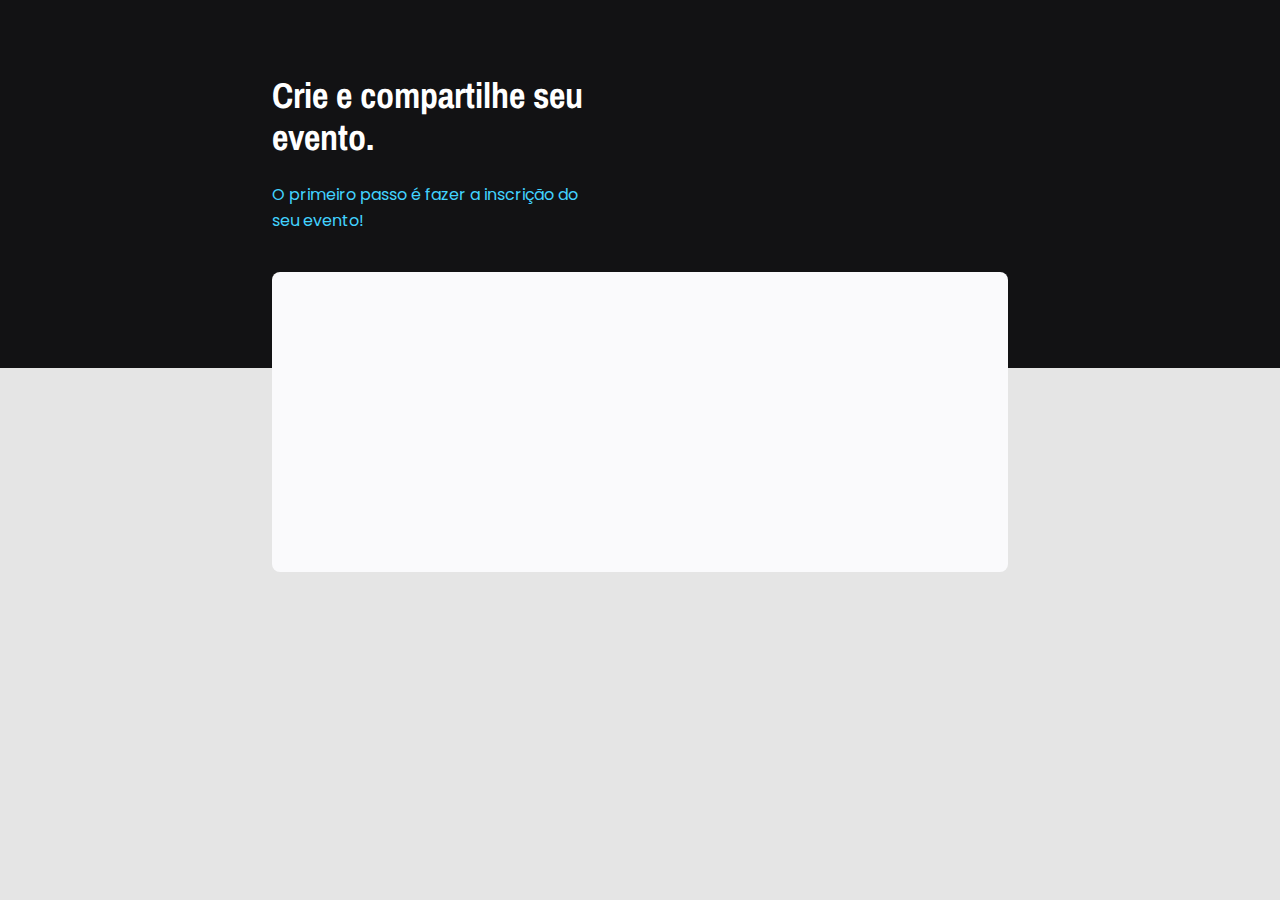
==== Formulário/index.html @ f93b6811 "Formulário" ====
<!DOCTYPE html>
<html lang="pt-br">
<head>
    <meta charset="UTF-8">
    <meta http-equiv="X-UA-Compatible" content="IE=edge">
    <meta name="viewport" content="width=device-width, initial-scale=1.0">
    <title>Formulário</title>
    <link rel="stylesheet" href="style.css">
    <link rel="preconnect" href="https://fonts.googleapis.com">
    <link rel="preconnect" href="https://fonts.gstatic.com" crossorigin>
    <link href="https://fonts.googleapis.com/css2?family=Archivo+Narrow:wght@600;700&family=Poppins&display=swap" rel="stylesheet">
</head>
<body>
    <div class = "page">
        <header>
            <h1>Crie e compartilhe seu evento.</h1>
            <p>O primeiro passo é fazer a inscrição do seu evento!</p>
        </header>
        <form>

        </form>
    </div>
</body>
</html>
---- Formulário/style.css ----
body{
    font-family: 'Poppins', sans-serif;
    background: #E5E5E5;
}
.page{
    width: 736px;
    margin: 0 auto;
}
header{
    width: 319px;
    margin-top: 74px;
}
header h1 {
    font-family: 'Archivo Narrow', sans-serif;
    font-weight: bold;
    font-size: 36px;
    line-height: 42px;
    color: white;
}

header p{
    font-size: 16px;
    line-height: 26px;
    color: #42D3FF;
}
body::before{
    content: '';
    width: 100%;
    height: 368px;
    top: 0;
    left: 0;
    z-index: -1;
    position: absolute;
    background: #121214;
    
}
form{
    margin-top: 38px;
    background: #FAFAFC;
    border-radius: 8px;
    min-height: 300px;
}
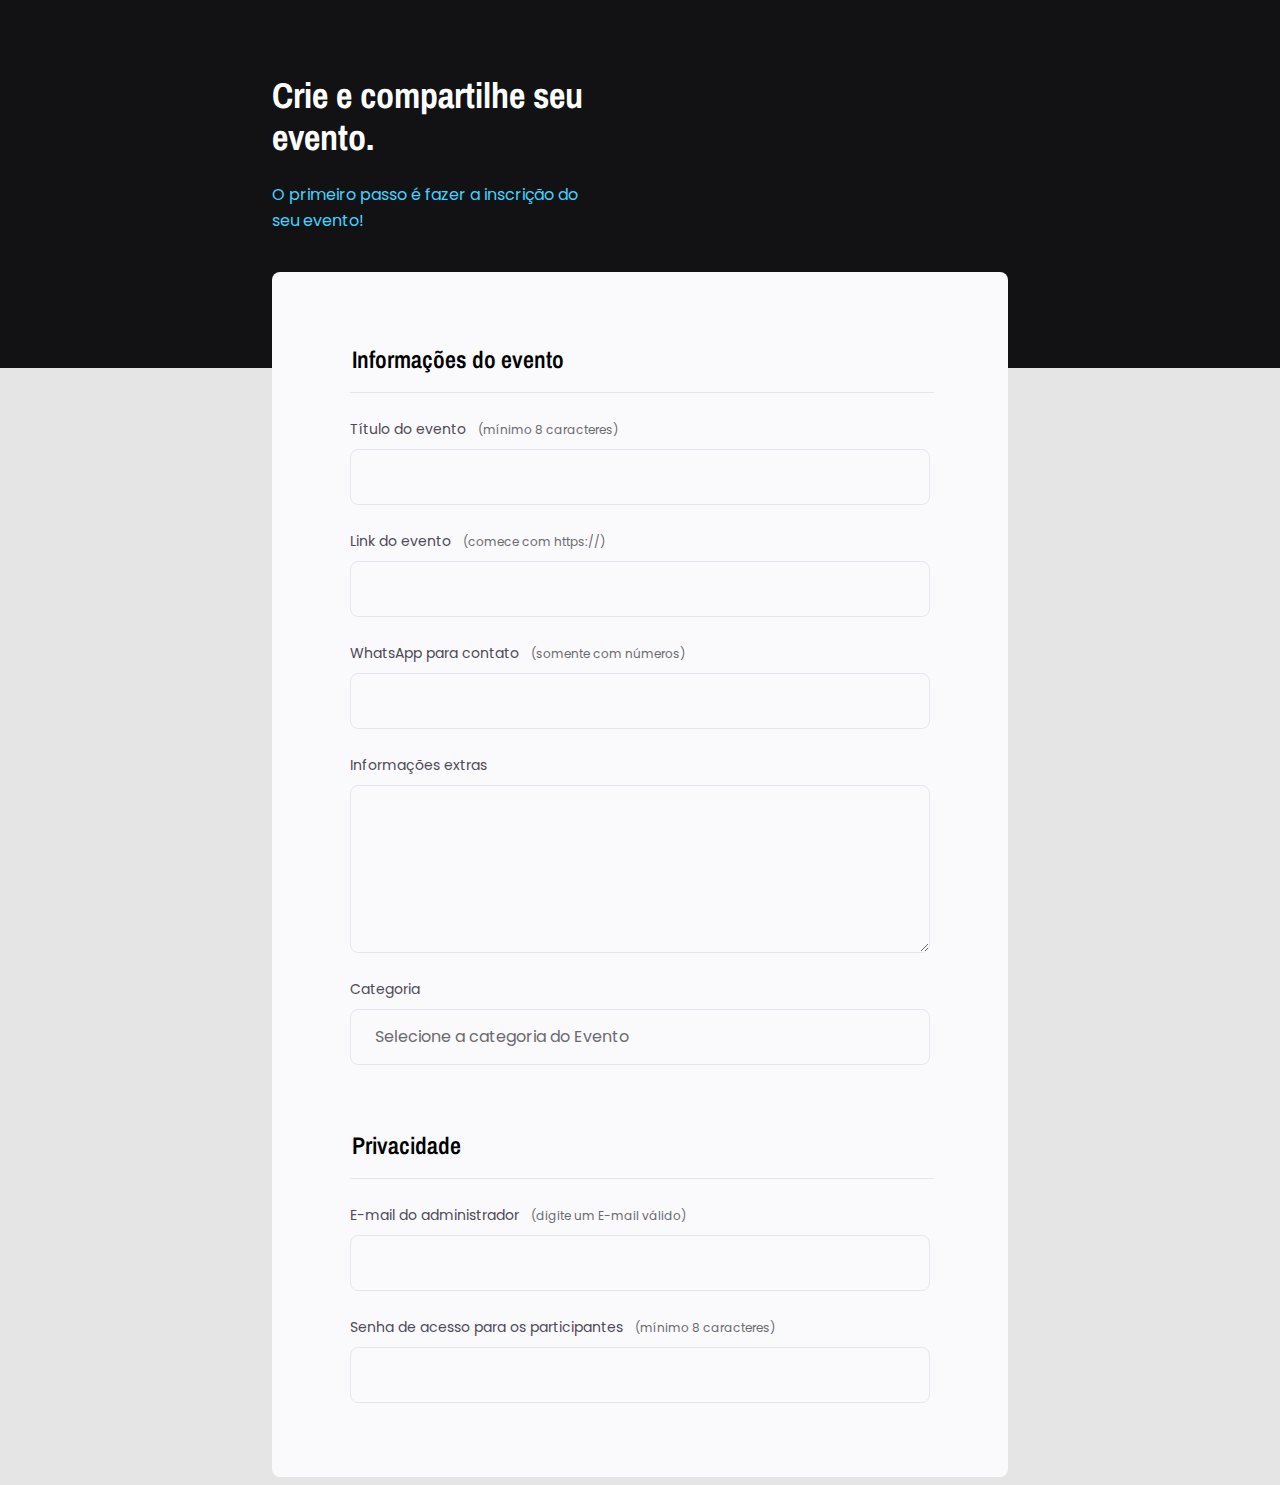
==== commit 139fd7d2: "10/01/2023" ====
--- a/Formulário/index.html
+++ b/Formulário/index.html
@@ -17,7 +17,54 @@
             <p>O primeiro passo é fazer a inscrição do seu evento!</p>
         </header>
         <form>
+            <fieldset>
+                <div class="fieldset-wrapper">
+                    <legend>Informações do evento</legend>
+                <div class="input-wrapper">
+                    <label for="event-title">Título do evento<span>(mínimo 8 caracteres)</span></label> 
+                    <input type="text" id="event-title">
+                </div>
+                <div class="input-wrapper">
+                    <label for="event-link">Link do evento<span>(comece com https://)</span></label> 
+                    <input type="url" id="event-link">
+                </div>
+                <div class="input-wrapper">
+                    <label for="event-whatsapp">WhatsApp para contato<span>(somente com números)</span></label> 
+                    <input type="number" id="event-whatsapp">
+                </div>
+                <div class="input-wrapper">
+                    <label for="event-info">Informações extras</label> 
+                    <textarea  id="event-info"></textarea>
+                </div>
+                <div class="input-wrapper">
+                    <label for="event-category">Categoria</label> 
+                    <select id="event-category">
+                        <option value="none" disabled selected hidden>Selecione a categoria do Evento</option>
+                        <option value="live">Ao vivo</option>
+                        <option value="PodCast">PodCast</option>
+                        <option value="mentorship">Mentoria</option>
+                        <option value="another">Outro</option>
+                    </select>
 
+
+                </div>
+                </div>
+            </fieldset>
+
+            <fieldset>
+                <div class="fieldset-wrapper">
+                    <legend>Privacidade</legend>
+                    <div class="input-wrapper">
+                        <label for="event-email">E-mail do administrador<span>(digite um E-mail válido)</span></label>
+                        <input type="text" id="event-email">
+                    </div>
+                    <div class="input-wrapper">
+                        <label for="event-password">Senha de acesso para os participantes<span>(mínimo 8 caracteres)</span></label>
+                        <input type="text" id="event-password">
+                    </div>
+                </div>
+
+            </fieldset>
         </form>
     </div>
 </body>
--- a/Formulário/style.css
+++ b/Formulário/style.css
@@ -40,5 +40,76 @@
     background: #FAFAFC;
     border-radius: 8px;
     min-height: 300px;
+    padding: 64px;
+
+    display: flex;
+    flex-direction: column;
+    gap: 48px;
 }
 
+fieldset{
+    border: none;
+   
+}
+.fieldset-wrapper{
+    display: flex;
+    flex-direction: column;
+    gap: 24px;
+}
+fieldset legend{
+    font-family: 'Archivo Narrow', sans-serif;
+    font-weight: 600;
+    font-size: 24px;
+    line-height: 34px;
+    width: 100%;
+    border-bottom:  1px solid #E6E6F0;
+
+    padding-bottom: 16px;
+}
+.input-wrapper{
+    display: flex;
+    flex-direction: column;
+
+}
+.input-wrapper label{
+    font-size: 14px;
+    line-height: 24px;
+    color: #4E4958;
+
+    margin-bottom: 8px;
+}
+.input-wrapper label span{
+    font-size: 12px;
+    margin-left: 12px;
+    line-height: 20px;
+    color: #6C6A71;
+    
+}
+.input-wrapper input,
+.input-wrapper textarea,
+.input-wrapper select{
+    background: #FAFAFC;
+    border: 1px solid #E6E6F0;
+    border-radius: 8px;
+    box-sizing: border-box;
+
+    height: 56px;
+
+    padding: 0 24px;
+
+    font-family: 'Poppins', sans-serif;
+
+    font-size: 16px;
+    line-height: 26px;
+    color: #6C6A71;
+
+   
+
+}
+.input-wrapper textarea{
+    padding: 0;
+    height: 168px;
+}
+.input-wrapper select{
+    appearance: none;
+}
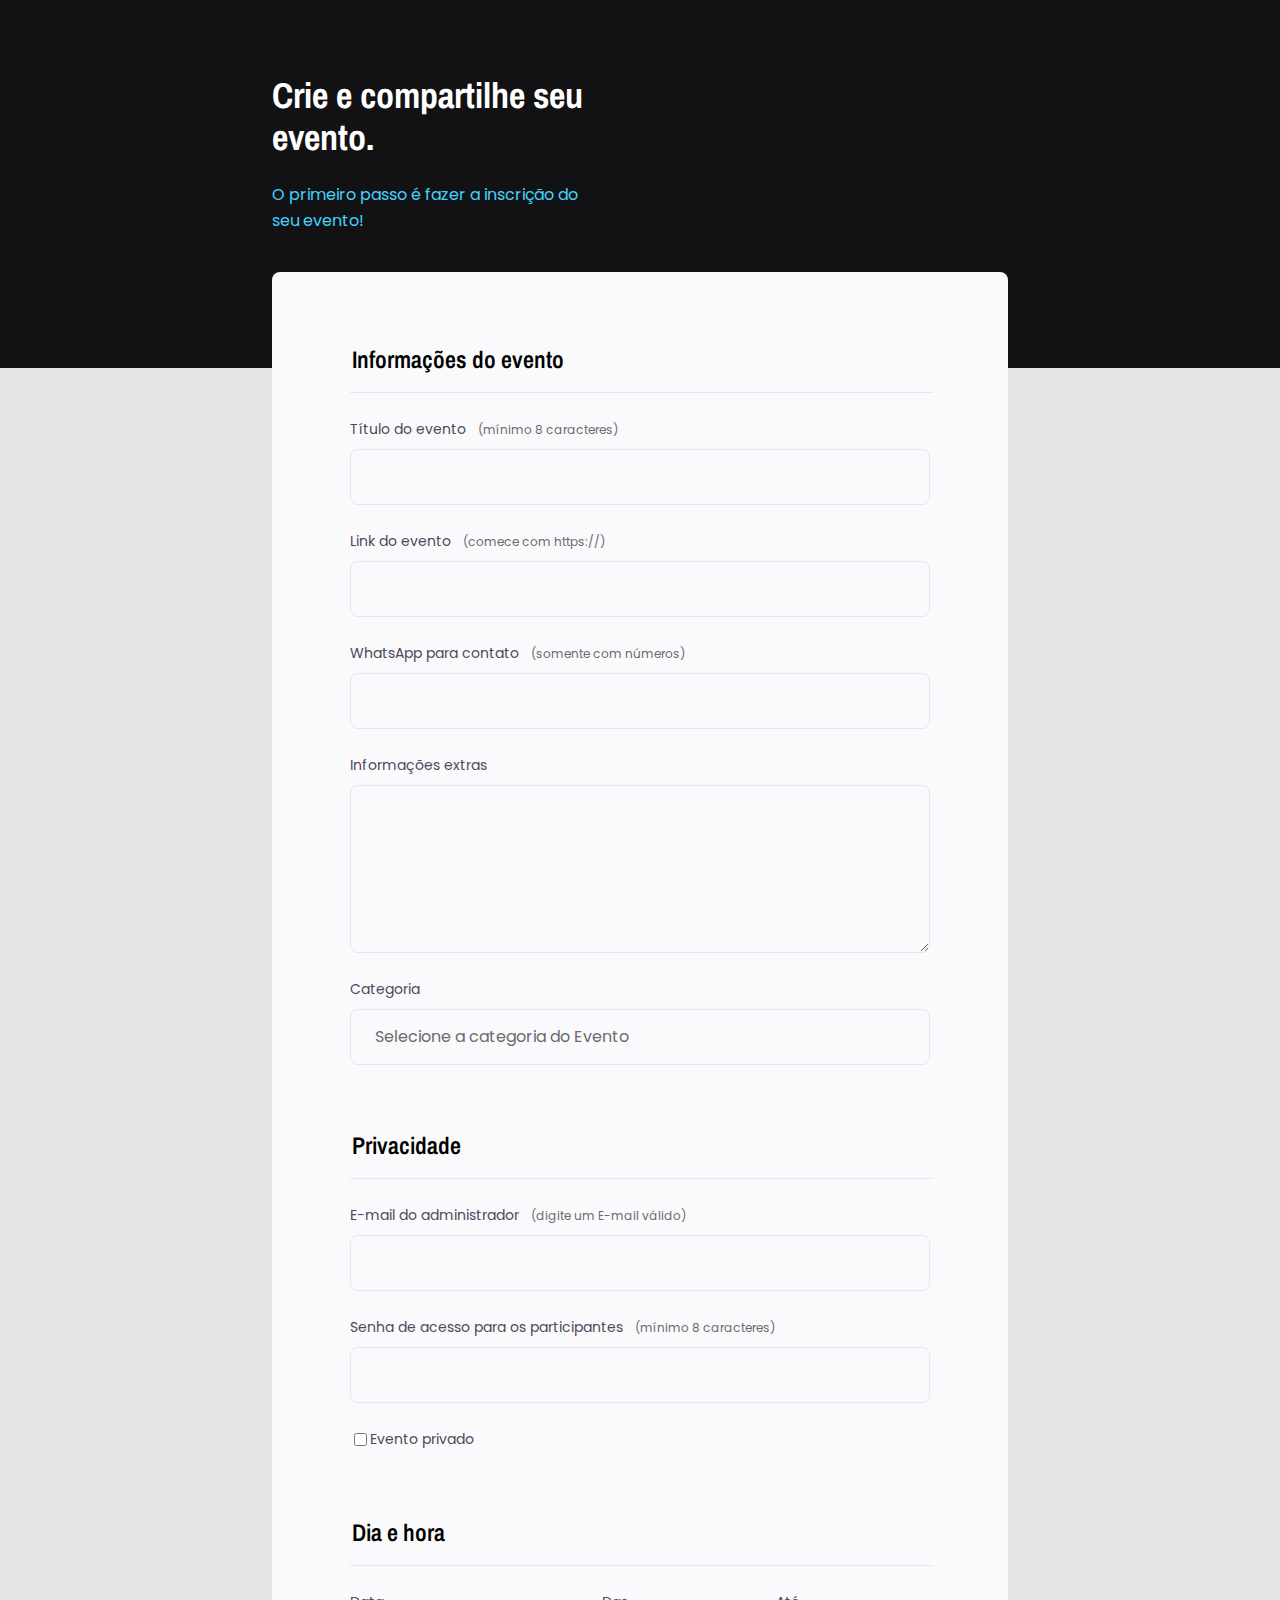
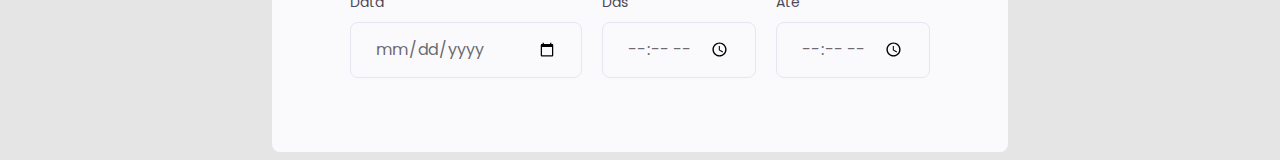
==== commit 57a47193: "11/01/2023" ====
--- a/Formulário/index.html
+++ b/Formulário/index.html
@@ -1,5 +1,6 @@
 <!DOCTYPE html>
 <html lang="pt-br">
+
 <head>
     <meta charset="UTF-8">
     <meta http-equiv="X-UA-Compatible" content="IE=edge">
@@ -8,10 +9,12 @@
     <link rel="stylesheet" href="style.css">
     <link rel="preconnect" href="https://fonts.googleapis.com">
     <link rel="preconnect" href="https://fonts.gstatic.com" crossorigin>
-    <link href="https://fonts.googleapis.com/css2?family=Archivo+Narrow:wght@600;700&family=Poppins&display=swap" rel="stylesheet">
+    <link href="https://fonts.googleapis.com/css2?family=Archivo+Narrow:wght@600;700&family=Poppins&display=swap"
+        rel="stylesheet">
 </head>
+
 <body>
-    <div class = "page">
+    <div class="page">
         <header>
             <h1>Crie e compartilhe seu evento.</h1>
             <p>O primeiro passo é fazer a inscrição do seu evento!</p>
@@ -20,34 +23,34 @@
             <fieldset>
                 <div class="fieldset-wrapper">
                     <legend>Informações do evento</legend>
-                <div class="input-wrapper">
-                    <label for="event-title">Título do evento<span>(mínimo 8 caracteres)</span></label> 
-                    <input type="text" id="event-title">
-                </div>
-                <div class="input-wrapper">
-                    <label for="event-link">Link do evento<span>(comece com https://)</span></label> 
-                    <input type="url" id="event-link">
-                </div>
-                <div class="input-wrapper">
-                    <label for="event-whatsapp">WhatsApp para contato<span>(somente com números)</span></label> 
-                    <input type="number" id="event-whatsapp">
-                </div>
-                <div class="input-wrapper">
-                    <label for="event-info">Informações extras</label> 
-                    <textarea  id="event-info"></textarea>
-                </div>
-                <div class="input-wrapper">
-                    <label for="event-category">Categoria</label> 
-                    <select id="event-category">
-                        <option value="none" disabled selected hidden>Selecione a categoria do Evento</option>
-                        <option value="live">Ao vivo</option>
-                        <option value="PodCast">PodCast</option>
-                        <option value="mentorship">Mentoria</option>
-                        <option value="another">Outro</option>
-                    </select>
+                    <div class="input-wrapper">
+                        <label for="event-title">Título do evento<span>(mínimo 8 caracteres)</span></label>
+                        <input type="text" id="event-title">
+                    </div>
+                    <div class="input-wrapper">
+                        <label for="event-link">Link do evento<span>(comece com https://)</span></label>
+                        <input type="url" id="event-link">
+                    </div>
+                    <div class="input-wrapper">
+                        <label for="event-whatsapp">WhatsApp para contato<span>(somente com números)</span></label>
+                        <input type="number" id="event-whatsapp">
+                    </div>
+                    <div class="input-wrapper">
+                        <label for="event-info">Informações extras</label>
+                        <textarea id="event-info"></textarea>
+                    </div>
+                    <div class="input-wrapper">
+                        <label for="event-category">Categoria</label>
+                        <select id="event-category">
+                            <option value="none" disabled selected hidden>Selecione a categoria do Evento</option>
+                            <option value="live">Ao vivo</option>
+                            <option value="PodCast">PodCast</option>
+                            <option value="mentorship">Mentoria</option>
+                            <option value="another">Outro</option>
+                        </select>
 
 
-                </div>
+                    </div>
                 </div>
             </fieldset>
 
@@ -59,13 +62,41 @@
                         <input type="text" id="event-email">
                     </div>
                     <div class="input-wrapper">
-                        <label for="event-password">Senha de acesso para os participantes<span>(mínimo 8 caracteres)</span></label>
+                        <label for="event-password">Senha de acesso para os participantes<span>(mínimo 8
+                                caracteres)</span></label>
                         <input type="text" id="event-password">
                     </div>
+                    <div class="checkbox-wrapper">
+                        <input type="checkbox" id="event-private">
+                        <label for="event-private">Evento privado</label>
+                    </div>
+
                 </div>
 
+            </fieldset>
+
+            <fieldset>
+                <div class="fieldset-wrapper">
+                    <legend>Dia e hora</legend>
+                    <div class="col-3">
+                        <div class="input-wrapper">
+                            <label for="event-date">Data</label>
+                            <input type="date" id="event-date">
+                        </div>
+                        <div class="input-wrapper">
+                            <label for="event-begin">Das</label>
+                            <input type="time" id="event-begin">
+                        </div>
+                        <div class="input-wrapper">
+                            <label for="event-end">Até</label>
+                            <input type="time" id="event-end">
+                        </div>
+                    </div>
+
+                </div>
             </fieldset>
         </form>
     </div>
 </body>
+
 </html>--- a/Formulário/style.css
+++ b/Formulário/style.css
@@ -71,7 +71,8 @@
     flex-direction: column;
 
 }
-.input-wrapper label{
+.input-wrapper label, 
+.checkbox-wrapper label{
     font-size: 14px;
     line-height: 24px;
     color: #4E4958;
@@ -113,3 +114,18 @@
 .input-wrapper select{
     appearance: none;
 }
+
+.col-3{
+    display: flex;
+    gap: 20px;
+}
+.col-3 > div:nth-child(1){
+    width: 100%;
+}
+.checkbox-wrapper{
+    display: flex;
+    align-items: center;
+}
+.checkbox-wrapper label {
+    margin: 0;
+}
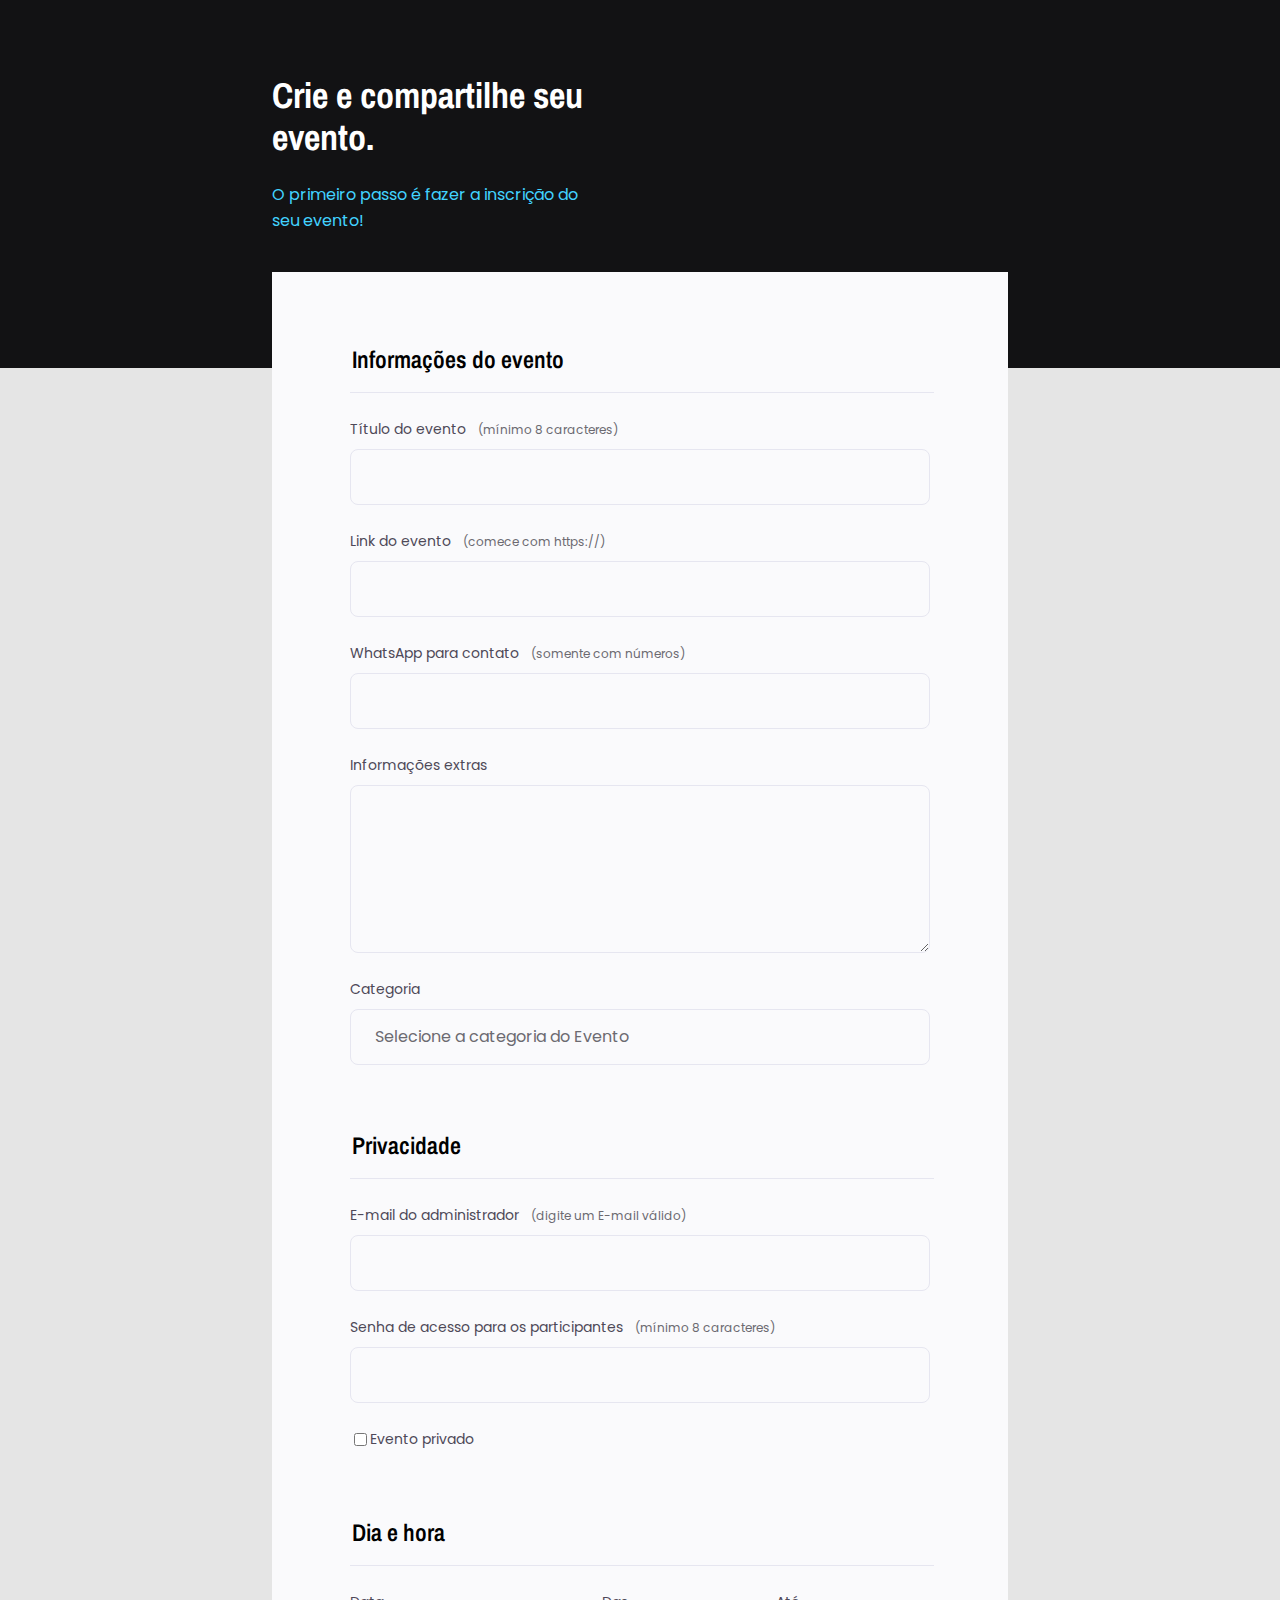
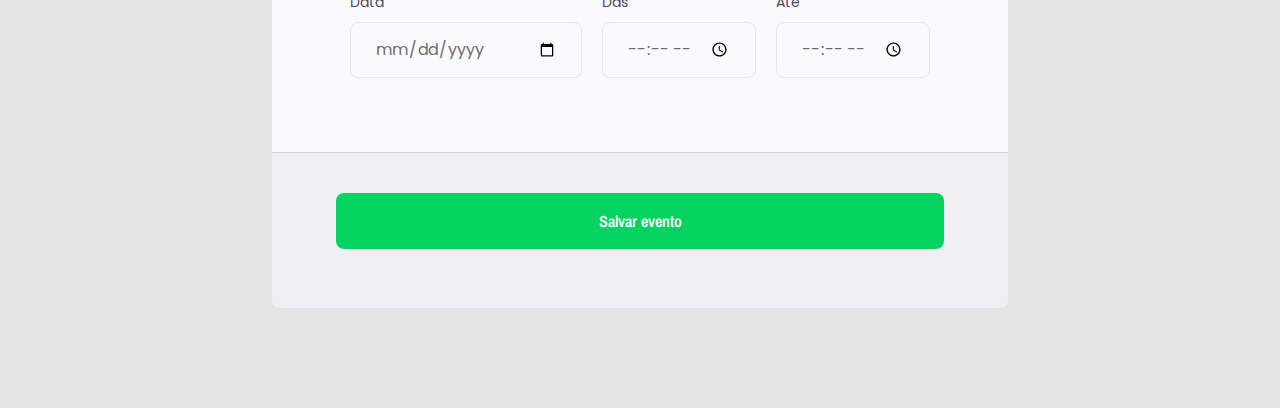
==== commit 011c2cae: "11/01/2023" ====
--- a/Formulário/index.html
+++ b/Formulário/index.html
@@ -95,7 +95,12 @@
 
                 </div>
             </fieldset>
+
+           
         </form>
+        <footer>
+            <input class = "button" type="submit" value="Salvar evento">
+        </footer>
     </div>
 </body>
 
--- a/Formulário/style.css
+++ b/Formulário/style.css
@@ -38,7 +38,7 @@
 form{
     margin-top: 38px;
     background: #FAFAFC;
-    border-radius: 8px;
+    border-radius: 8px, 8px, 0, 0;
     min-height: 300px;
     padding: 64px;
 
@@ -129,3 +129,36 @@
 .checkbox-wrapper label {
     margin: 0;
 }
+
+footer{
+    background: #F0F0F4;
+
+    height: 75px;
+
+    display: flex;
+    flex-direction: column;
+
+    padding: 40px 64px;
+
+    margin-bottom: 100px;
+    border-top: 1px solid #D6D6D6;
+    border-radius: 0 0 8px 8px;
+}
+footer .button{
+    height: 56px;
+    background: #04D361;
+    border: 0;
+    border-radius: 8px;
+
+    font-family: 'Archivo Narrow', sans-serif;
+    font-weight: 600;
+    font-size: 16px;
+    line-height: 26px;
+    color: white;
+    
+
+}
+
+footer .button:hover{
+    background: #08c05b;
+}
